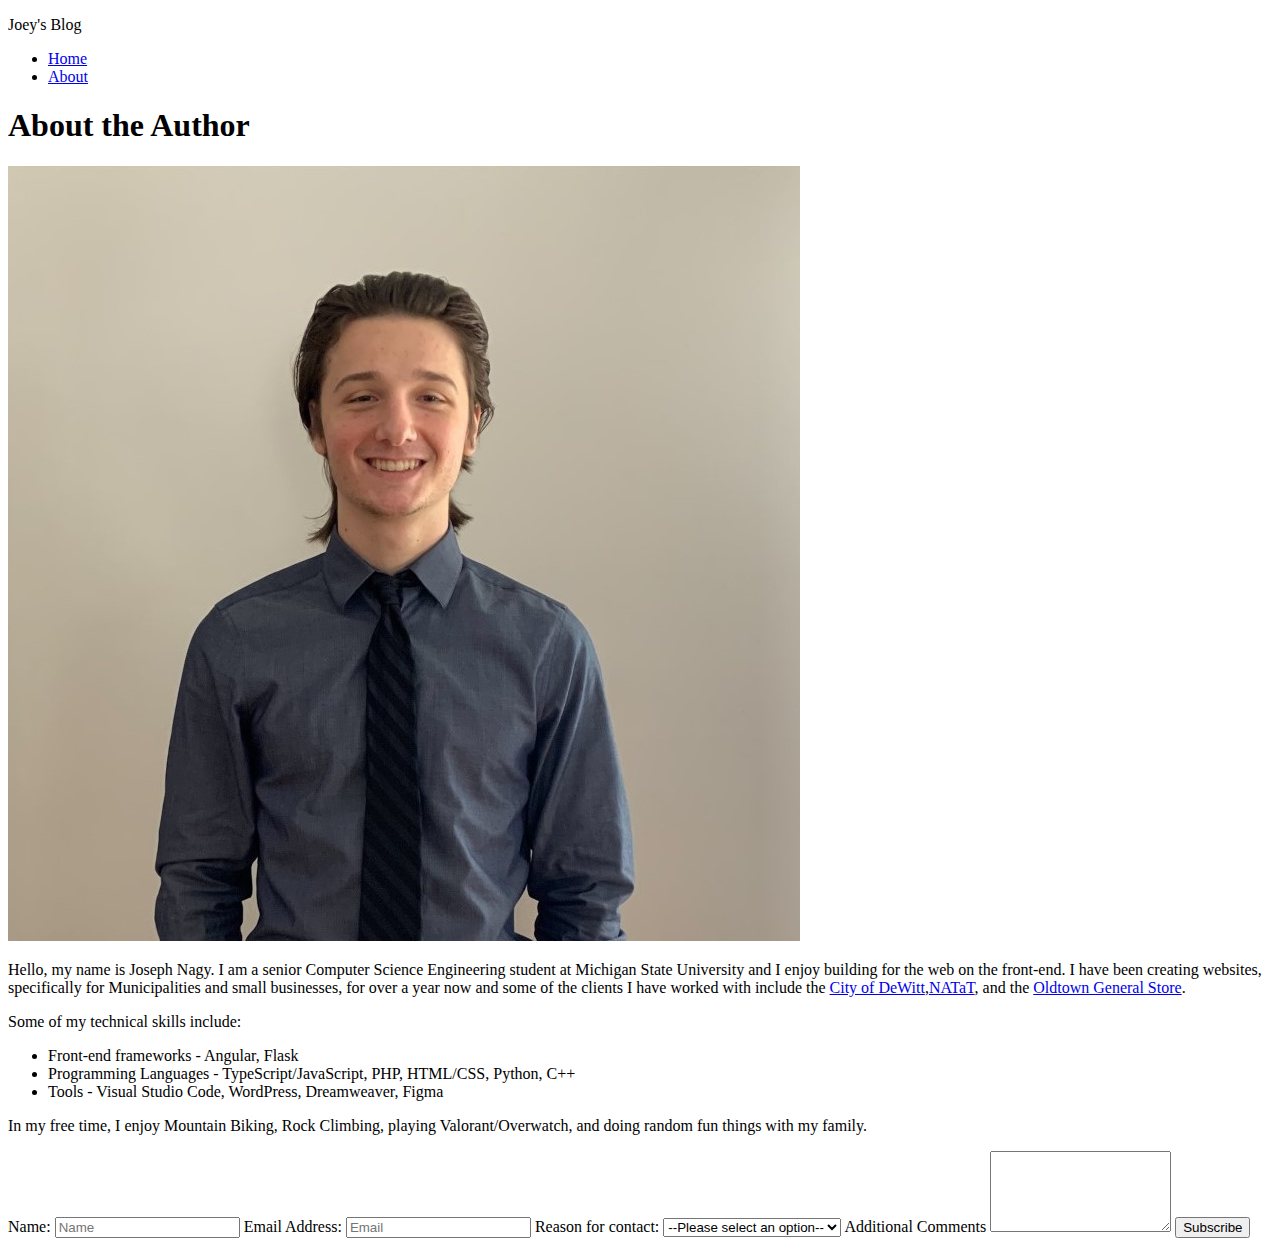
==== about.html @ 75570fec "added forms" ====
<!DOCTYPE html>
<html lang="en">
<head>
    <meta charset="UTF-8">
    <meta name="viewport" content="width=device-width, initial-scale=1.0">
    <title>About the Author</title>
</head>
<body>
    <header>
        <div class="container">
            <div class="logo">
                <p>Joey's Blog</p>
            </div>
            <nav>
                <ul id="main-nav">
                    <li><a href="index.html">Home</a></li>
                    <li><a href="about.html">About</a></li>
                </ul>
            </nav>
        </div>
    </header>

    <section id="about">
        <h1>About the Author</h1>
        <div class="about-image-container">
            <img src="joey-personal-photo.jpg" alt="Personal Photo of Joseph Nagy" />
        </div>
        <p>Hello, my name is Joseph Nagy. I am a senior Computer Science Engineering student at Michigan State University and I 
        enjoy building for the web on the front-end. I have been creating websites, specifically for Municipalities and small 
        businesses, for over a year now and some of the clients I have worked with include the 
        <a href="https://dewittmi.gov/" target="_blank">City of DeWitt</a>,<a href="https://www.natat.org/" target="_blank">NATaT</a>,
        and the <a href="https://oldtown-generalstore.com/" target="_blank">Oldtown General Store</a>.</p>
        <p>Some of my technical skills include:</p>
        <ul id="skills">
            <li>Front-end frameworks - Angular, Flask</li>
            <li>Programming Languages - TypeScript/JavaScript, PHP, HTML/CSS, Python, C++</li>
            <li>Tools - Visual Studio Code, WordPress, Dreamweaver, Figma</li>
        </ul>
        <p>In my free time, I enjoy Mountain Biking, Rock Climbing, playing Valorant/Overwatch, and doing random fun things with my family.</p>
    </section>
    <section id="contact">
        <form>
            <label for="name">Name:
                <input name="name" type="text" placeholder="Name" required>
            </label>
            <label for="email">Email Address:
                <input name="email" type="email" placeholder="Email" required>
            </label>
            <label for="reason">Reason for contact:
                <select name="reason" required>
                    <option disabled selected value>--Please select an option--</option>
                    <option value="hi">Saying hi</option>
                    <option value="contractor">Looking for a contractor</option>
                    <option value="interview">Interested in an interview</option>
                </select>
            </label>
            <label for="comments">Additional Comments
                <textarea name="comments" rows="5"></textarea>
            </label>
            <button>Subscribe</button>
        </form>
    </section>
</body>
</html>
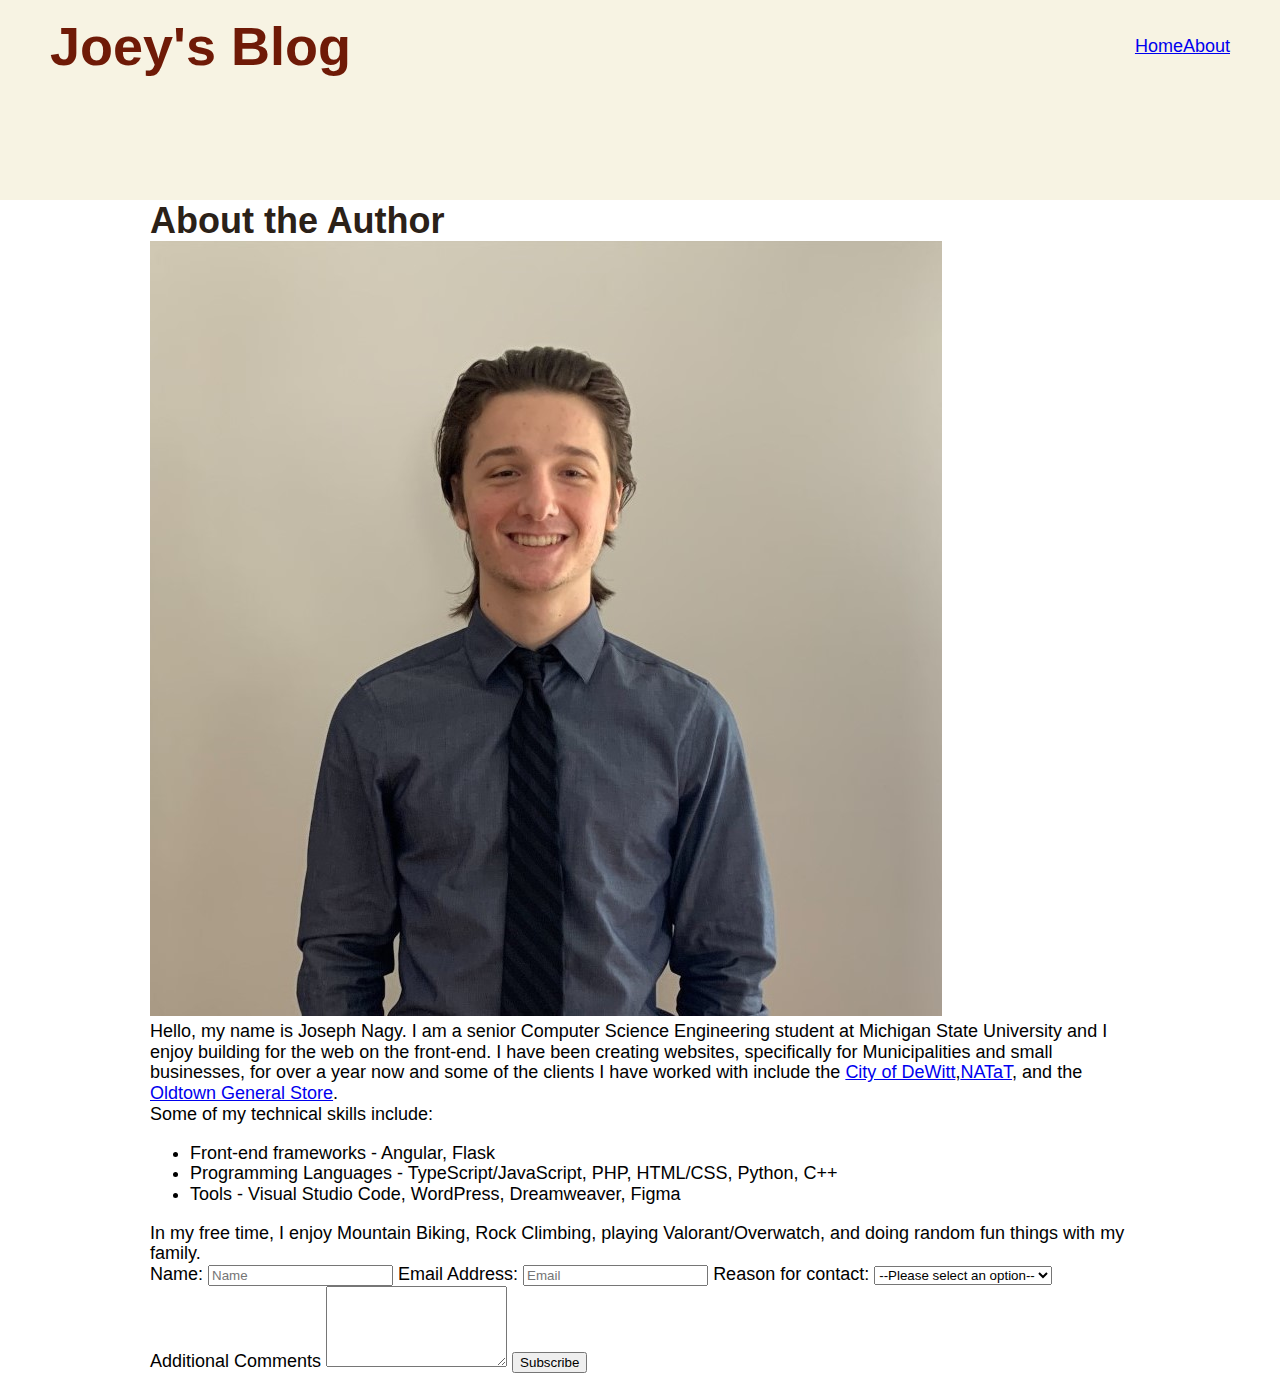
==== commit db1ae330: "linked stylesheets" ====
--- a/about.html
+++ b/about.html
@@ -4,6 +4,8 @@
     <meta charset="UTF-8">
     <meta name="viewport" content="width=device-width, initial-scale=1.0">
     <title>About the Author</title>
+
+    <link href="css/style.css", rel="stylesheet">
 </head>
 <body>
     <header>
@@ -23,7 +25,7 @@
     <section id="about">
         <h1>About the Author</h1>
         <div class="about-image-container">
-            <img src="joey-personal-photo.jpg" alt="Personal Photo of Joseph Nagy" />
+            <img src="images/joey-personal-photo.jpg" alt="Personal Photo of Joseph Nagy" />
         </div>
         <p>Hello, my name is Joseph Nagy. I am a senior Computer Science Engineering student at Michigan State University and I 
         enjoy building for the web on the front-end. I have been creating websites, specifically for Municipalities and small 
@@ -41,13 +43,13 @@
     <section id="contact">
         <form>
             <label for="name">Name:
-                <input name="name" type="text" placeholder="Name" required>
+                <input id="name" name="name" type="text" placeholder="Name" required>
             </label>
             <label for="email">Email Address:
-                <input name="email" type="email" placeholder="Email" required>
+                <input id="email" name="email" type="email" placeholder="Email" required>
             </label>
             <label for="reason">Reason for contact:
-                <select name="reason" required>
+                <select id="reason" name="reason" required>
                     <option disabled selected value>--Please select an option--</option>
                     <option value="hi">Saying hi</option>
                     <option value="contractor">Looking for a contractor</option>
@@ -55,7 +57,7 @@
                 </select>
             </label>
             <label for="comments">Additional Comments
-                <textarea name="comments" rows="5"></textarea>
+                <textarea id="comments" name="comments" rows="5"></textarea>
             </label>
             <button>Subscribe</button>
         </form>
--- a/css/style.css
+++ b/css/style.css
@@ -0,0 +1,85 @@
+/* variables */
+:root {
+    --primary: #F7F3E3;
+    --secondary: #6F1A07;
+    --accent: #2B2118;
+
+    --text: #2a2a2a;
+    --text-light: var(--primary);
+    --text-link: var(--secondary);
+}
+
+/* Base styles and typography */
+*, *::before, *::after {
+    box-sizing: border-box;
+}
+
+html {
+    font-family: Arial, Helvetica, sans-serif;
+    font-weight: 400;
+    font-size: 18px;
+    color: black;
+    line-height: 1.15;
+}
+
+body {
+    margin: 0;
+}
+
+h1, h2, h3, p {
+    margin: 0;
+}
+
+.logo p {
+    font-size: 3rem;
+    font-weight: 600;
+    color: var(--secondary);
+ }
+
+h1 {
+    font-size: 2rem;
+    font-weight: 600;
+    color: var(--accent);
+}
+
+h2 {
+    font-size: 1.5rem;
+    color: var(--accent);
+}
+
+p {
+
+}
+
+/* layout styling */
+header {
+    width: 100%;
+    background: var(--primary);
+    height: 200px;
+    padding: 15px 50px;
+}
+
+header .container {
+    display: flex;
+    align-items: center;
+    justify-content: space-between;
+    flex-wrap: nowrap;
+}
+
+nav #main-nav {
+    list-style: none;
+    margin: 0;
+    padding: 0;
+    
+    display: flex;
+    align-items: center;
+    justify-content: space-between;
+}
+
+section {
+    width: 100%;
+    max-width: 1500px;
+    margin: 0 auto;
+    padding: 0 150px;
+}
+ 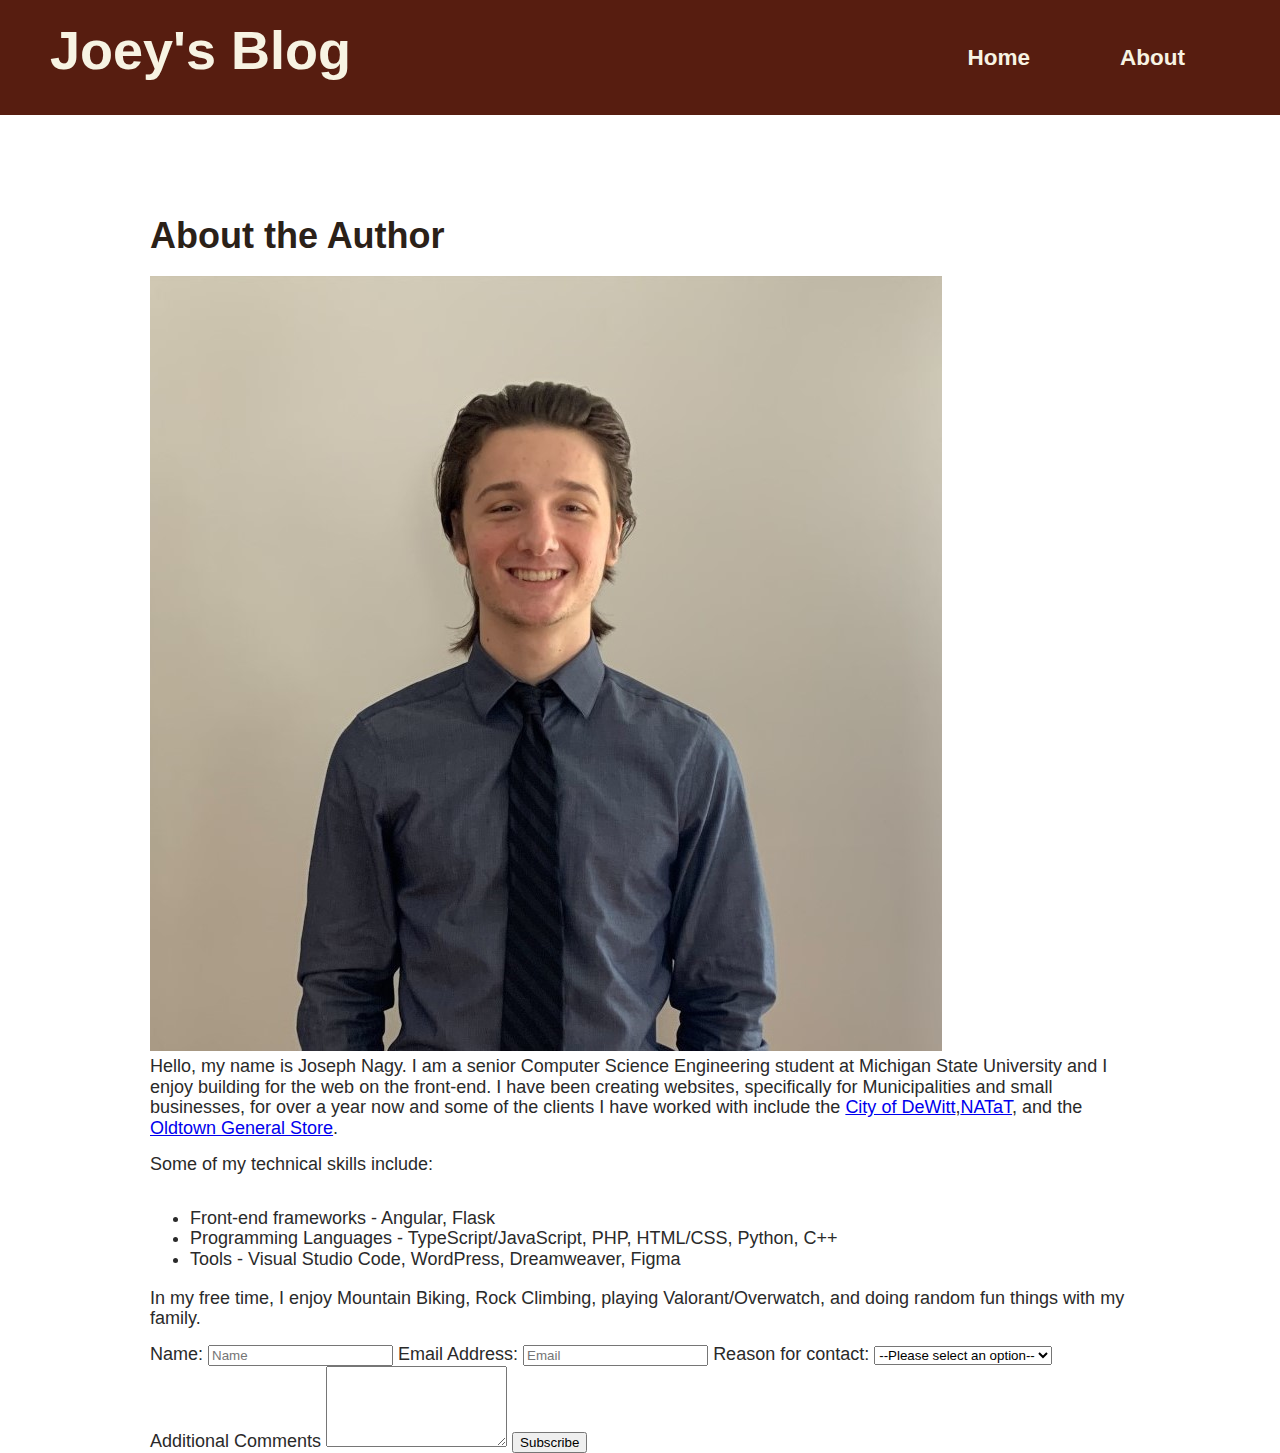
==== commit 951994c5: "2 col layout" ====
--- a/about.html
+++ b/about.html
@@ -24,21 +24,23 @@
 
     <section id="about">
         <h1>About the Author</h1>
-        <div class="about-image-container">
-            <img src="images/joey-personal-photo.jpg" alt="Personal Photo of Joseph Nagy" />
+        <div class="col--2">
+            <div class="about-image-container">
+                <img src="images/joey-personal-photo.jpg" alt="Personal Photo of Joseph Nagy" />
+            </div>
+            <p>Hello, my name is Joseph Nagy. I am a senior Computer Science Engineering student at Michigan State University and I 
+            enjoy building for the web on the front-end. I have been creating websites, specifically for Municipalities and small 
+            businesses, for over a year now and some of the clients I have worked with include the 
+            <a href="https://dewittmi.gov/" target="_blank">City of DeWitt</a>,<a href="https://www.natat.org/" target="_blank">NATaT</a>,
+            and the <a href="https://oldtown-generalstore.com/" target="_blank">Oldtown General Store</a>.</p>
+            <p>Some of my technical skills include:</p>
+            <ul id="skills">
+                <li>Front-end frameworks - Angular, Flask</li>
+                <li>Programming Languages - TypeScript/JavaScript, PHP, HTML/CSS, Python, C++</li>
+                <li>Tools - Visual Studio Code, WordPress, Dreamweaver, Figma</li>
+            </ul>
+            <p>In my free time, I enjoy Mountain Biking, Rock Climbing, playing Valorant/Overwatch, and doing random fun things with my family.</p>
         </div>
-        <p>Hello, my name is Joseph Nagy. I am a senior Computer Science Engineering student at Michigan State University and I 
-        enjoy building for the web on the front-end. I have been creating websites, specifically for Municipalities and small 
-        businesses, for over a year now and some of the clients I have worked with include the 
-        <a href="https://dewittmi.gov/" target="_blank">City of DeWitt</a>,<a href="https://www.natat.org/" target="_blank">NATaT</a>,
-        and the <a href="https://oldtown-generalstore.com/" target="_blank">Oldtown General Store</a>.</p>
-        <p>Some of my technical skills include:</p>
-        <ul id="skills">
-            <li>Front-end frameworks - Angular, Flask</li>
-            <li>Programming Languages - TypeScript/JavaScript, PHP, HTML/CSS, Python, C++</li>
-            <li>Tools - Visual Studio Code, WordPress, Dreamweaver, Figma</li>
-        </ul>
-        <p>In my free time, I enjoy Mountain Biking, Rock Climbing, playing Valorant/Overwatch, and doing random fun things with my family.</p>
     </section>
     <section id="contact">
         <form>
--- a/css/style.css
+++ b/css/style.css
@@ -1,7 +1,7 @@
 /* variables */
 :root {
-    --primary: #F7F3E3;
-    --secondary: #6F1A07;
+    --primary: #571d10;
+    --secondary: #F7F3E3;
     --accent: #2B2118;
 
     --text: #2a2a2a;
@@ -18,7 +18,7 @@
     font-family: Arial, Helvetica, sans-serif;
     font-weight: 400;
     font-size: 18px;
-    color: black;
+    color: var(--text);
     line-height: 1.15;
 }
 
@@ -32,31 +32,47 @@
 
 .logo p {
     font-size: 3rem;
+    font-weight: 800;
+    color: var(--secondary);
+ }
+
+#main-nav li a{
+    text-decoration: none;
+    color: var(--secondary);
     font-weight: 600;
-    color: var(--secondary);
+    font-size: 1.25rem;
  }
 
 h1 {
     font-size: 2rem;
-    font-weight: 600;
+    font-weight: 800;
     color: var(--accent);
+    margin-bottom: 20px;
 }
 
 h2 {
     font-size: 1.5rem;
     color: var(--accent);
+    margin-bottom: 8px;
 }
 
 p {
-
+    margin-bottom: 15px;
 }
 
 /* layout styling */
 header {
+    position: sticky;
+    top: 0;
+    z-index: 10;
     width: 100%;
     background: var(--primary);
-    height: 200px;
+    height: 115px;
     padding: 15px 50px;
+    margin-bottom: 100px;
+
+    display: grid;
+    align-content: center;
 }
 
 header .container {
@@ -66,14 +82,22 @@
     flex-wrap: nowrap;
 }
 
-nav #main-nav {
+nav {
+    flex: 1;
+}
+
+#main-nav {
     list-style: none;
     margin: 0;
     padding: 0;
-    
+
     display: flex;
     align-items: center;
-    justify-content: space-between;
+    justify-content: flex-end;
+}
+
+#main-nav li {
+    margin: 0 2.5em;
 }
 
 section {
@@ -82,4 +106,72 @@
     margin: 0 auto;
     padding: 0 150px;
 }
+
+/* article styling */
+#blogs article {
+    position: relative;
+}
+
+#blogs article:not(:last-child) {
+    padding-bottom: 25px;
+    margin-bottom: 25px;
+}
+
+#blogs article:not(:last-child)::after {
+    content: '';
+    display: block;
+    position: absolute;
+    left: 0;
+    bottom: 0;
+    width: 100%;
+    height: 1px;
+    background-color: var(--text);
+}
+
+.blog-meta {
+    display: flex;
+    position: relative;
+    margin-bottom: 8px;
+}
+
+.blog-meta > * {
+    position: relative;
+}
+
+.blog-meta > *:not(:last-child) {
+    padding-right: 8px;
+    margin-right: 8px;
+}
+
+.blog-meta > *:not(:last-child)::after {
+    content: '';
+    display: block;
+    position: absolute;
+    right: 0;
+    top: 0;
+    width: 1px;
+    height: 16px;
+    background-color: var(--text);
+}
+
+.blog-image-container {
+    width: 100%;
+}
+
+.blog-image-container img {
+    width: auto;
+    max-width: 100%;
+    max-height: 750px;
+    border: 1px solid #00000036;
+    border-radius: 3px;
+    margin-bottom: 8px;
+}
+
+/* about me */
+.col--2 {
+    display: flex;
+    flex-direction: column;
+}
+
+
  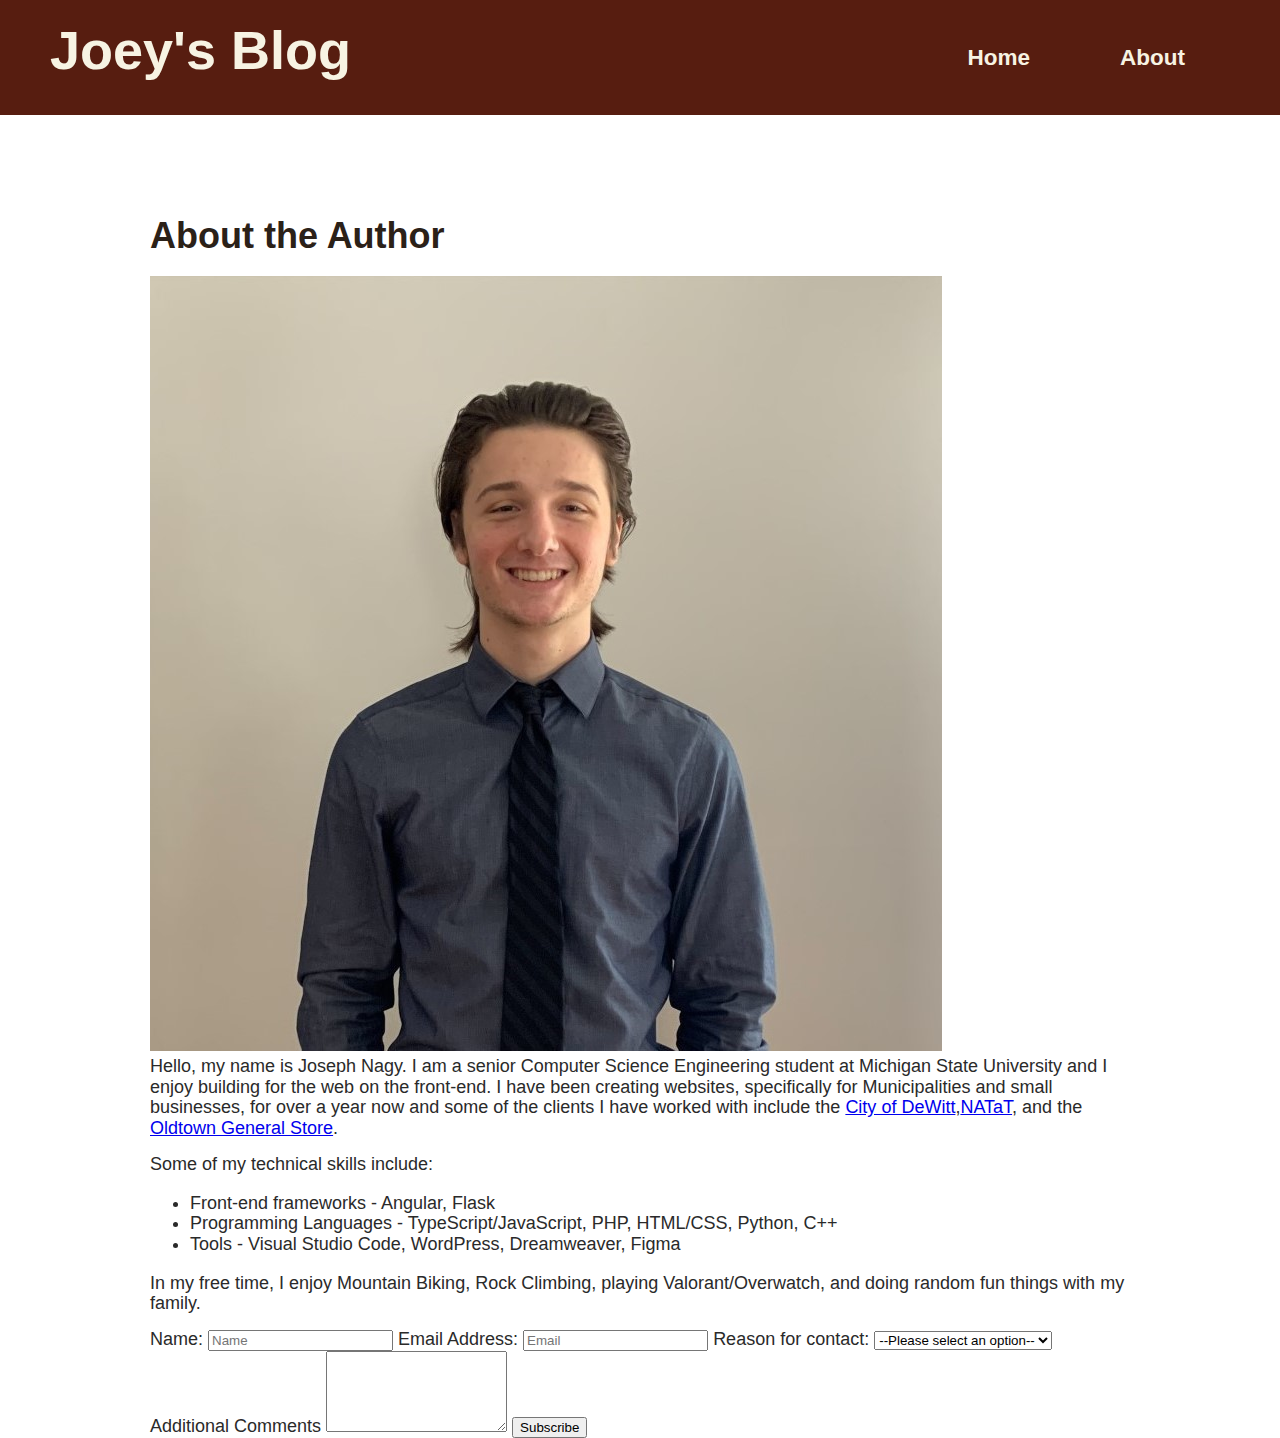
==== commit df139f8b: "bug" ====
--- a/about.html
+++ b/about.html
@@ -25,21 +25,23 @@
     <section id="about">
         <h1>About the Author</h1>
         <div class="col--2">
-            <div class="about-image-container">
+            <div id="about-image-container">
                 <img src="images/joey-personal-photo.jpg" alt="Personal Photo of Joseph Nagy" />
             </div>
-            <p>Hello, my name is Joseph Nagy. I am a senior Computer Science Engineering student at Michigan State University and I 
-            enjoy building for the web on the front-end. I have been creating websites, specifically for Municipalities and small 
-            businesses, for over a year now and some of the clients I have worked with include the 
-            <a href="https://dewittmi.gov/" target="_blank">City of DeWitt</a>,<a href="https://www.natat.org/" target="_blank">NATaT</a>,
-            and the <a href="https://oldtown-generalstore.com/" target="_blank">Oldtown General Store</a>.</p>
-            <p>Some of my technical skills include:</p>
-            <ul id="skills">
-                <li>Front-end frameworks - Angular, Flask</li>
-                <li>Programming Languages - TypeScript/JavaScript, PHP, HTML/CSS, Python, C++</li>
-                <li>Tools - Visual Studio Code, WordPress, Dreamweaver, Figma</li>
-            </ul>
-            <p>In my free time, I enjoy Mountain Biking, Rock Climbing, playing Valorant/Overwatch, and doing random fun things with my family.</p>
+            <div id="bio-container">
+                <p>Hello, my name is Joseph Nagy. I am a senior Computer Science Engineering student at Michigan State University and I 
+                enjoy building for the web on the front-end. I have been creating websites, specifically for Municipalities and small 
+                businesses, for over a year now and some of the clients I have worked with include the 
+                <a href="https://dewittmi.gov/" target="_blank">City of DeWitt</a>,<a href="https://www.natat.org/" target="_blank">NATaT</a>,
+                and the <a href="https://oldtown-generalstore.com/" target="_blank">Oldtown General Store</a>.</p>
+                <p>Some of my technical skills include:</p>
+                <ul id="skills">
+                    <li>Front-end frameworks - Angular, Flask</li>
+                    <li>Programming Languages - TypeScript/JavaScript, PHP, HTML/CSS, Python, C++</li>
+                    <li>Tools - Visual Studio Code, WordPress, Dreamweaver, Figma</li>
+                </ul>
+                <p>In my free time, I enjoy Mountain Biking, Rock Climbing, playing Valorant/Overwatch, and doing random fun things with my family.</p>
+            </div>
         </div>
     </section>
     <section id="contact">
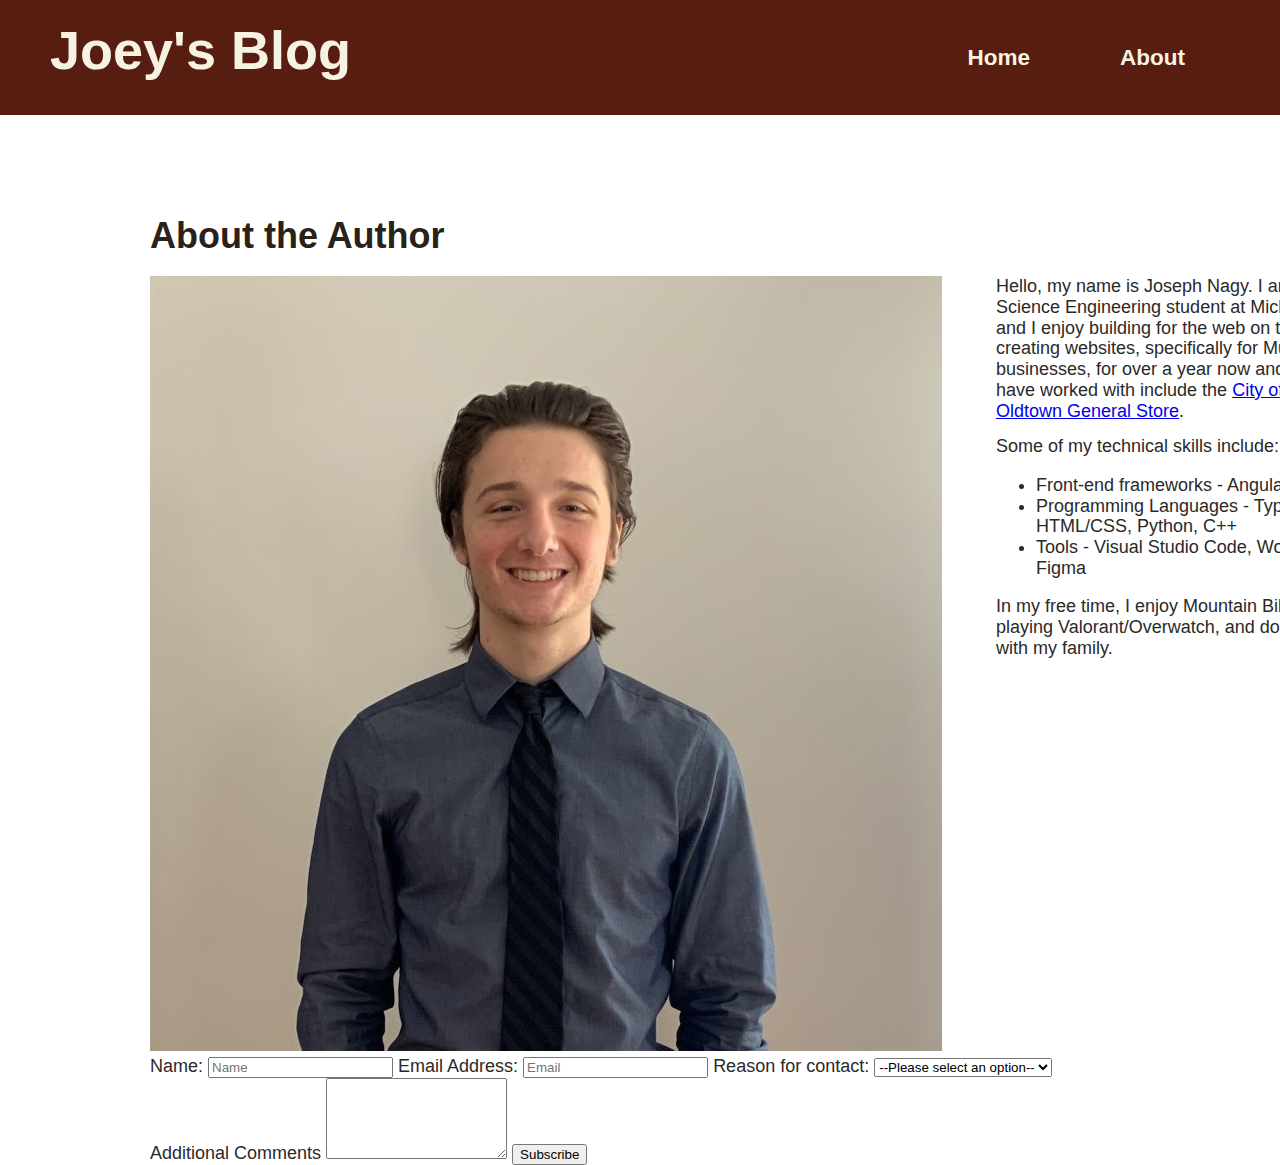
==== commit 2d8cdfee: "col styling" ====
--- a/about.html
+++ b/about.html
@@ -24,11 +24,11 @@
 
     <section id="about">
         <h1>About the Author</h1>
-        <div class="col--2">
-            <div id="about-image-container">
+        <div class="col-layout">
+            <div id="about-image-container" class="col--2">
                 <img src="images/joey-personal-photo.jpg" alt="Personal Photo of Joseph Nagy" />
             </div>
-            <div id="bio-container">
+            <div id="bio-container" class="col--2">
                 <p>Hello, my name is Joseph Nagy. I am a senior Computer Science Engineering student at Michigan State University and I 
                 enjoy building for the web on the front-end. I have been creating websites, specifically for Municipalities and small 
                 businesses, for over a year now and some of the clients I have worked with include the 
--- a/css/style.css
+++ b/css/style.css
@@ -168,10 +168,18 @@
 }
 
 /* about me */
-.col--2 {
+.col-layout {
     display: flex;
-    flex-direction: column;
+    flex-wrap: nowrap;
 }
+
+.col-layout .col--2 {
+    flex: 0 0 50%;
+}
+
+.col-layout .col--2:not(:last-child) {
+    padding-right: 3em;
+} 
 
 
  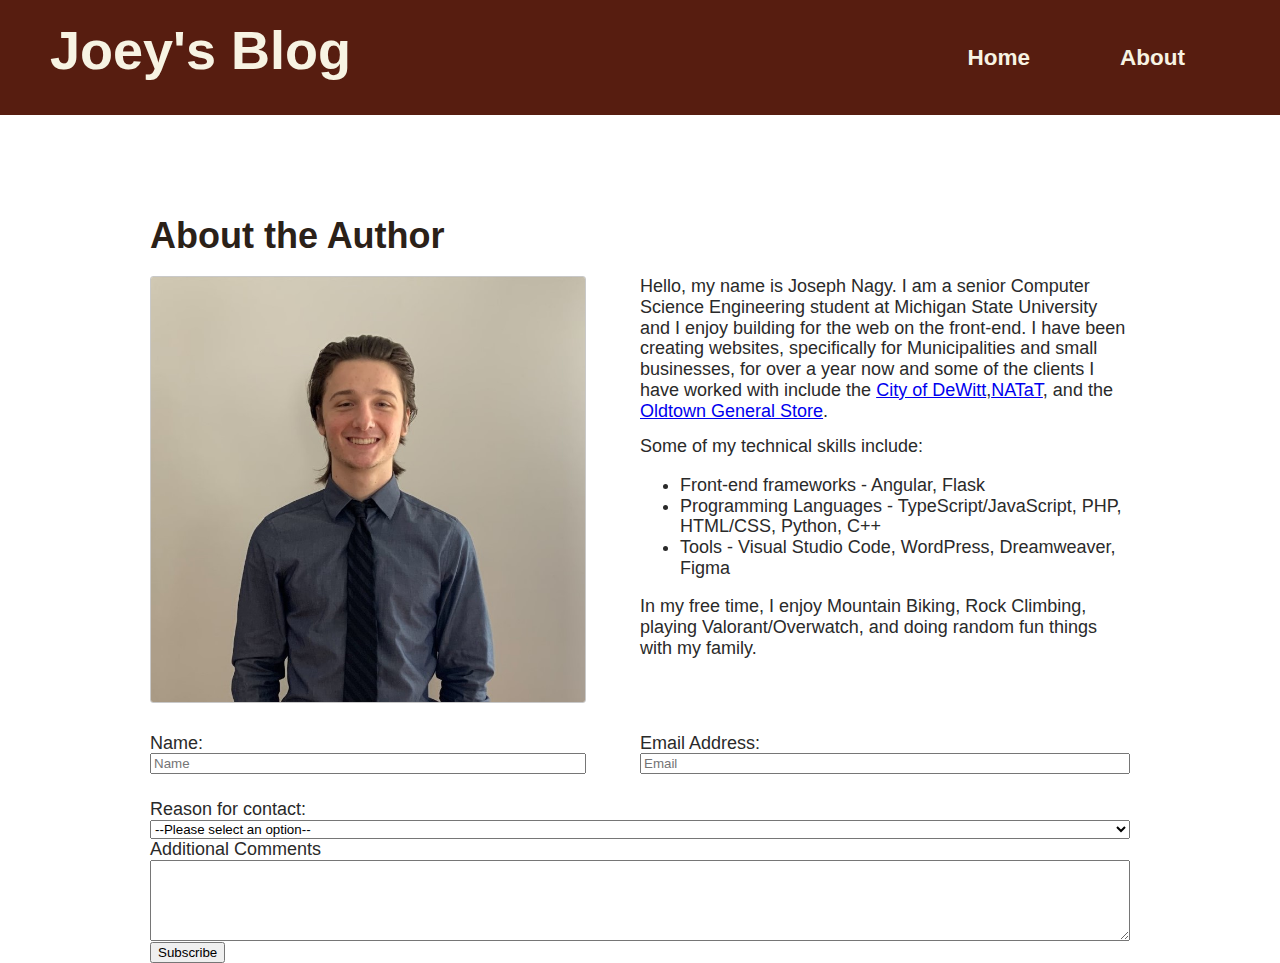
==== commit 74c3503d: "form col" ====
--- a/about.html
+++ b/about.html
@@ -46,12 +46,18 @@
     </section>
     <section id="contact">
         <form>
-            <label for="name">Name:
-                <input id="name" name="name" type="text" placeholder="Name" required>
-            </label>
-            <label for="email">Email Address:
-                <input id="email" name="email" type="email" placeholder="Email" required>
-            </label>
+            <div class="col-layout">
+                <div class="col--2">
+                    <label for="name">Name:
+                        <input id="name" name="name" type="text" placeholder="Name" required>
+                    </label>
+                </div>
+                <div class="col--2">
+                    <label for="email">Email Address:
+                        <input id="email" name="email" type="email" placeholder="Email" required>
+                    </label>
+                </div>
+            </div>
             <label for="reason">Reason for contact:
                 <select id="reason" name="reason" required>
                     <option disabled selected value>--Please select an option--</option>
--- a/css/style.css
+++ b/css/style.css
@@ -171,6 +171,7 @@
 .col-layout {
     display: flex;
     flex-wrap: nowrap;
+    margin-bottom: 25px;
 }
 
 .col-layout .col--2 {
@@ -181,5 +182,19 @@
     padding-right: 3em;
 } 
 
+#about-image-container img {
+    width: auto;
+    max-width: 100%;
+    max-height: 750px;
+    border: 1px solid #00000036;
+    border-radius: 3px;
+}
+
+#contact form label{
+    display: flex;
+    flex-direction: column;
+}
+
+
 
  